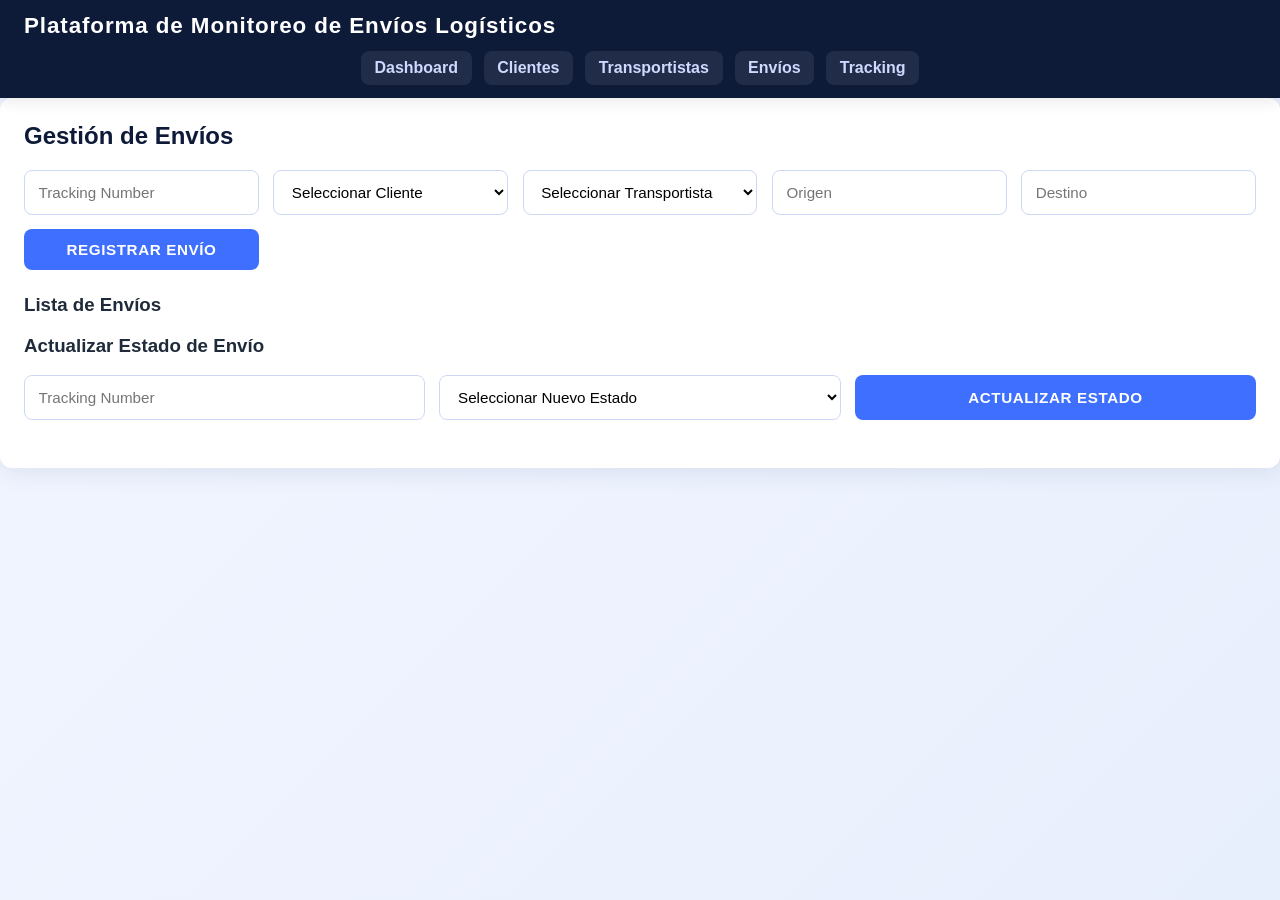
==== frontend/envios.html @ 8a0e81d2 "Terminado" ====
<!DOCTYPE html>
<html lang="es">
<head>
    <meta charset="UTF-8">
    <meta name="viewport" content="width=device-width, initial-scale=1.0">
    <title>Gestión de Envíos</title>
    <link rel="stylesheet" href="css/style.css">
</head>
<body>
    <header>
        <h1>Plataforma de Monitoreo de Envíos Logísticos</h1>
        <nav>
            <a href="index.html">Dashboard</a>
            <a href="clientes.html">Clientes</a>
            <a href="transportistas.html">Transportistas</a>
            <a href="envios.html">Envíos</a>
            <a href="tracking.html">Tracking</a>
        </nav>
    </header>
    <main>
        <h2>Gestión de Envíos</h2>
        <form id="envio-form">
            <input type="text" id="tracking_number" placeholder="Tracking Number" required>
            <select id="cliente" required>
                <option value="">Seleccionar Cliente</option>
            </select>
            <select id="transportista" required>
                <option value="">Seleccionar Transportista</option>
            </select>
            <input type="text" id="origen" placeholder="Origen" required>
            <input type="text" id="destino" placeholder="Destino" required>
            <button type="submit">Registrar Envío</button>
        </form>
        <h3>Lista de Envíos</h3>
        <ul id="envios-list"></ul>

        <h3>Actualizar Estado de Envío</h3>
        <form id="update-envio-form">
            <input type="text" id="update-tracking" placeholder="Tracking Number" required>
            <select id="update-estado" required>
                <option value="">Seleccionar Nuevo Estado</option>
                <option value="registrado">Registrado</option>
                <option value="en_transito">En Tránsito</option>
                <option value="centro_distribucion">Centro de Distribución</option>
                <option value="en_reparto">En Reparto</option>
                <option value="entregado">Entregado</option>
                <option value="incidente">Incidente</option>
            </select>
            <button type="submit">Actualizar Estado</button>
        </form>
    </main>
    <script src="js/api.js"></script>
    <script src="js/envios.js"></script>
</body>
</html>
---- frontend/css/style.css ----
* {
    box-sizing: border-box;
}

body {
    font-family: 'Segoe UI', Tahoma, Geneva, Verdana, sans-serif;
    margin: 0;
    padding: 0;
    background: linear-gradient(135deg, #f0f4ff 0%, #e8effc 100%);
    color: #1f2b3a;
}

header {
    position: sticky;
    top: 0;
    z-index: 100;
    background-color: #0d1a38;
    color: #ffffff;
    box-shadow: 0 2px 16px rgba(0, 0, 0, 0.1);
    padding: 0.8rem 1.5rem;
}

header h1 {
    margin: 0;
    font-size: 1.4rem;
    letter-spacing: 0.04em;
}

nav {
    margin-top: 0.75rem;
    display: flex;
    flex-wrap: wrap;
    gap: 0.75rem;
    justify-content: center;
}

nav a {
    color: #cfd9ff;
    background: rgba(255,255,255,0.08);
    padding: 0.5rem 0.85rem;
    border-radius: 0.5rem;
    text-decoration: none;
    font-weight: 600;
    transition: all 0.2s ease;
}

nav a:hover,
nav a:focus {
    background: rgba(255,255,255,0.18);
    transform: translateY(-1px);
}

.container {
    max-width: 1140px;
    margin: 2rem auto 3rem;
    padding: 0 1rem;
}

main {
    background: #ffffff;
    border-radius: 12px;
    box-shadow: 0 6px 22px rgba(11, 34, 80, 0.08);
    padding: 1.5rem;
}

h2 {
    margin-top: 0;
    color: #0d1a38;
}

.card {
    background: #fff;
    border: 1px solid #dfebff;
    border-radius: 12px;
    box-shadow: 0 3px 18px rgba(11, 34, 80, 0.08);
    padding: 1rem;
    margin-bottom: 1.25rem;
}

.stats {
    display: grid;
    grid-template-columns: repeat(auto-fit, minmax(220px, 1fr));
    gap: 1rem;
    margin-top: 1rem;
}

.stat {
    padding: 1rem;
    border-left: 4px solid #3f6fff;
    background: #f9fbff;
    border-radius: 10px;
}

.stat h3 {
    margin: 0 0 0.5rem;
    color: #2a3f63;
    font-size: 1rem;
}

.stat p {
    margin: 0;
    font-size: 1.7rem;
    font-weight: 700;
    color: #0d1a38;
}

form {
    display: grid;
    grid-template-columns: repeat(auto-fit, minmax(200px, 1fr));
    gap: 0.9rem;
    margin-bottom: 1.5rem;
}

input,
select,
textarea,
button {
    width: 100%;
    margin: 0;
    padding: 0.75rem 0.85rem;
    border-radius: 8px;
    border: 1px solid #ccd8f5;
    background: #ffffff;
    font-size: 0.95rem;
}

input:focus,
select:focus,
textarea:focus {
    border-color: #6084ff;
    outline: none;
    box-shadow: 0 0 0 2px rgba(96, 132, 255, 0.15);
}

button {
    background-color: #3f6fff;
    color: white;
    border: none;
    font-weight: 700;
    cursor: pointer;
    text-transform: uppercase;
    letter-spacing: 0.04em;
    transition: all 0.2s ease;
}

button:hover {
    background-color: #335be1;
    transform: translateY(-1px);
}

table {
    width: 100%;
    border-collapse: collapse;
    margin-top: 1rem;
}

table th,
table td {
    border: 1px solid #e1e9ff;
    padding: 0.8rem;
    text-align: left;
    font-size: 0.95rem;
}

table th {
    background: #f0f6ff;
    color: #2f4b7c;
    font-weight: 700;
}

ul {
    list-style: none;
    padding: 0;
    margin: 0;
}

li {
    background: #fdfdff;
    border: 1px solid #e9eeff;
    margin: 0.4rem 0;
    padding: 0.75rem 0.85rem;
    border-radius: 8px;
}

.footer {
    text-align: center;
    color: #64748b;
    font-size: 0.9rem;
    margin-bottom: 1.5rem;
}

@media (max-width: 768px) {
    header h1 { font-size: 1.15rem; }
    nav { justify-content: center; }
    form { grid-template-columns: 1fr; }
    .stats { grid-template-columns: 1fr; }
}
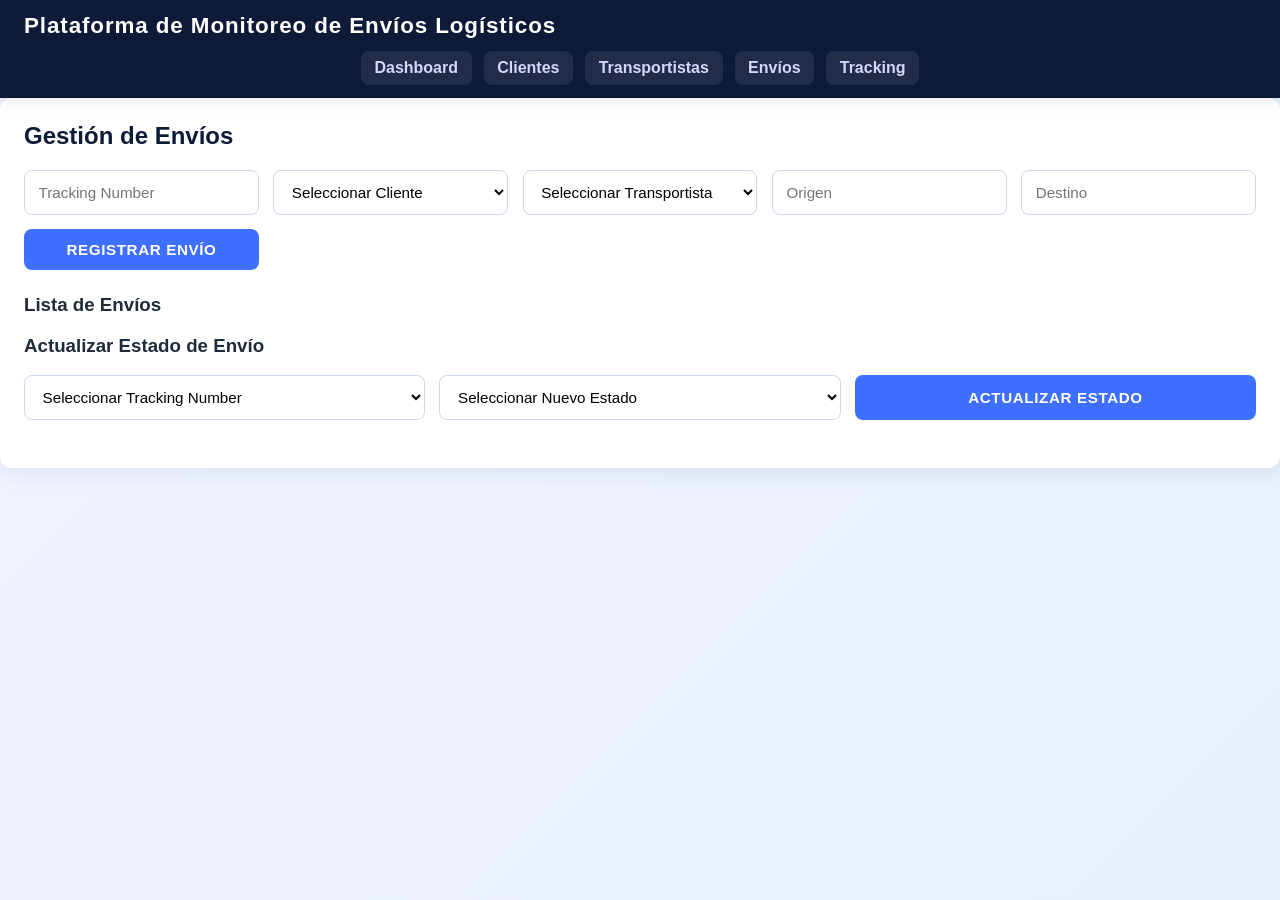
==== commit e8b4bcc1: "Acabado" ====
--- a/frontend/envios.html
+++ b/frontend/envios.html
@@ -36,16 +36,18 @@
 
         <h3>Actualizar Estado de Envío</h3>
         <form id="update-envio-form">
-            <input type="text" id="update-tracking" placeholder="Tracking Number" required>
+            <select id="update-tracking" required>
+                <option value="">Seleccionar Tracking Number</option>
+            </select>
             <select id="update-estado" required>
                 <option value="">Seleccionar Nuevo Estado</option>
-                <option value="registrado">Registrado</option>
                 <option value="en_transito">En Tránsito</option>
                 <option value="centro_distribucion">Centro de Distribución</option>
                 <option value="en_reparto">En Reparto</option>
                 <option value="entregado">Entregado</option>
                 <option value="incidente">Incidente</option>
             </select>
+            <input type="text" id="update-ubicacion" placeholder="Nueva Ubicación" style="display: none;" required>
             <button type="submit">Actualizar Estado</button>
         </form>
     </main>
